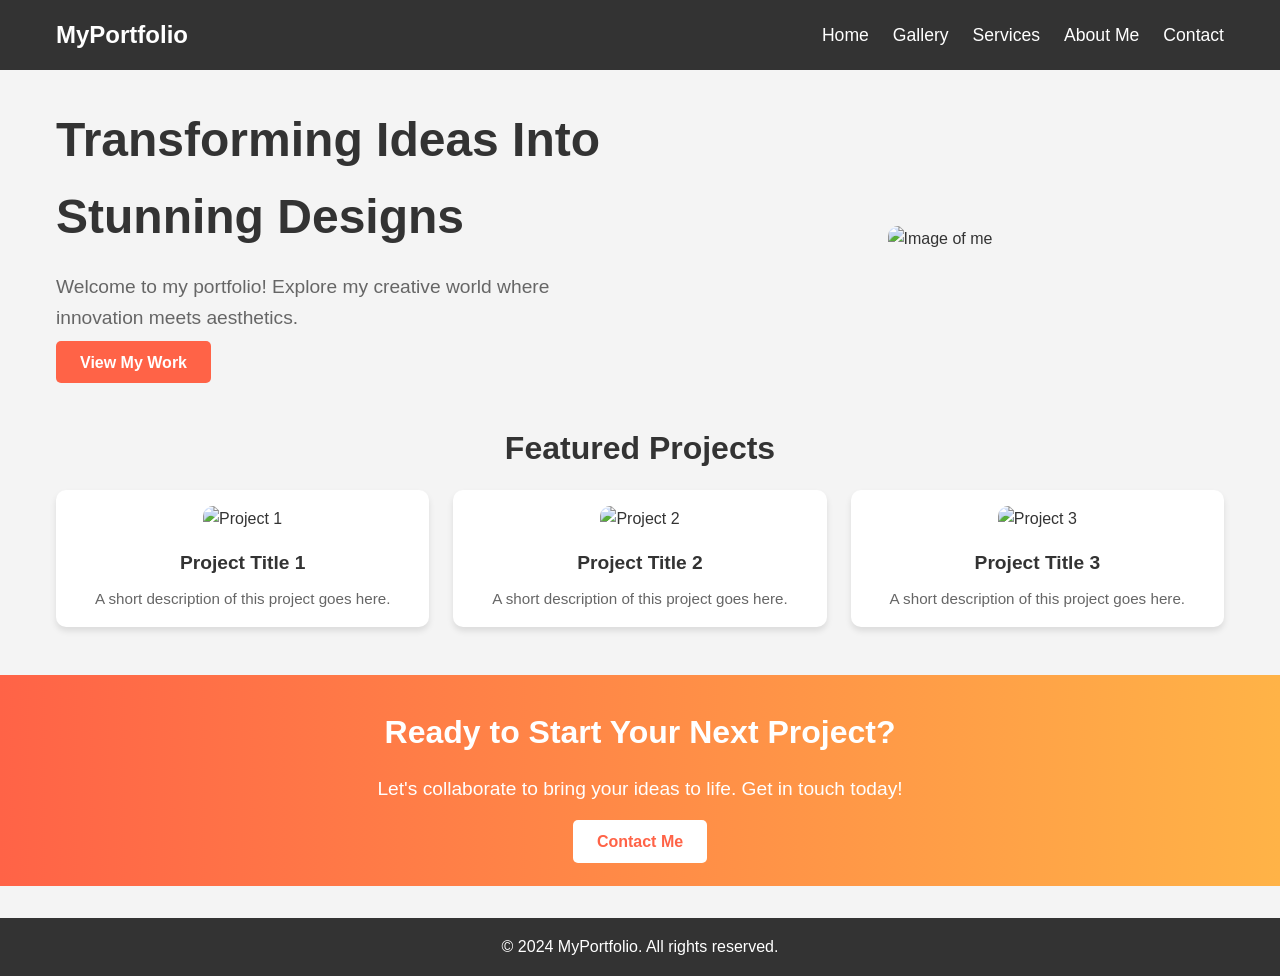
==== index.html @ 0ca89254 "Add files via upload" ====
<!DOCTYPE html>
<html lang="en">
<head>
    <meta charset="UTF-8">
    <meta name="viewport" content="width=device-width, initial-scale=1.0">
    <title></title>
    <link rel="stylesheet" href="css/styles.css">
</head>
<body>
    <!-- Header -->
    <header class="site-header">
        <nav class="navbar">
            <div class="logo">
                <a href="index.html">MyPortfolio</a>
            </div>
            <ul class="nav-links">
                <li><a href="index.html">Home</a></li>
                <li><a href="gallery.html">Gallery</a></li>
                <li><a href="services.html">Services</a></li>
                <li><a href="about.html">About Me</a></li>
                <li><a href="contact.html">Contact</a></li>
            </ul>
        </nav>
    </header>

    <!-- Hero Section -->
    <section class="hero">
        <div class="hero-text">
            <h1>Transforming Ideas Into Stunning Designs</h1>
            <p>Welcome to my portfolio! Explore my creative world where innovation meets aesthetics.</p>
            <a href="gallery.html" class="btn-primary">View My Work</a>
        </div>
        <div class="hero-image">
            <img src="hero-image.jpg" alt="Image of me" />
        </div>
    </section>

    <!-- Featured Projects -->
    <section class="featured-projects">
        <h2>Featured Projects</h2>
        <div class="project-grid">
            <div class="project-item">
                <img src="project1.jpg" alt="Project 1">
                <h3>Project Title 1</h3>
                <p>A short description of this project goes here.</p>
            </div>
            <div class="project-item">
                <img src="project2.jpg" alt="Project 2">
                <h3>Project Title 2</h3>
                <p>A short description of this project goes here.</p>
            </div>
            <div class="project-item">
                <img src="project3.jpg" alt="Project 3">
                <h3>Project Title 3</h3>
                <p>A short description of this project goes here.</p>
            </div>
        </div>
    </section>

    <!-- Call to Action -->
    <section class="call-to-action">
        <h2>Ready to Start Your Next Project?</h2>
        <p>Let's collaborate to bring your ideas to life. Get in touch today!</p>
        <a href="contact.html" class="btn-secondary">Contact Me</a>
    </section>

    <!-- Footer -->
    <footer>
        <p>&copy; 2024 MyPortfolio. All rights reserved.</p>
    </footer>
</body>
</html>
---- css/styles.css ----
/* General Reset */
* {
    margin: 0;
    padding: 0;
    box-sizing: border-box;
    font-family: 'Arial', sans-serif;
}

body {
    line-height: 1.6;
    color: #333;
    background-color: #f4f4f4;
}

/* Header */
.site-header {
    background: #333;
    color: white;
    padding: 1rem 0;
}

.navbar {
    display: flex;
    justify-content: space-between;
    align-items: center;
    max-width: 1200px;
    margin: 0 auto;
    padding: 0 1rem;
}

.navbar .logo a {
    color: white;
    text-decoration: none;
    font-size: 1.5rem;
    font-weight: bold;
}

.nav-links {
    list-style: none;
    display: flex;
    gap: 1.5rem;
}

.nav-links a {
    color: white;
    text-decoration: none;
    font-size: 1.1rem;
}

.nav-links a:hover {
    color: #ff6347;
}

/* Hero Section */
.hero {
    display: flex;
    align-items: center;
    justify-content: space-between;
    max-width: 1200px;
    margin: 2rem auto;
    padding: 0 1rem;
    gap: 2rem;
}

.hero-text {
    flex: 1;
}

.hero-text h1 {
    font-size: 3rem;
    color: #333;
}

.hero-text p {
    margin: 1rem 0;
    font-size: 1.2rem;
    color: #666;
}

.hero-text .btn-primary {
    padding: 0.8rem 1.5rem;
    background: #ff6347;
    color: white;
    text-decoration: none;
    border-radius: 5px;
    font-size: 1rem;
    font-weight: bold;
    transition: background 0.3s ease;
}

.hero-text .btn-primary:hover {
    background: #e55347;
}

.hero-image {
    flex: 1;
    text-align: center;
}

.hero-image img {
    max-width: 100%;
    border-radius: 10px;
}

/* Featured Projects */
.featured-projects {
    max-width: 1200px;
    margin: 3rem auto;
    text-align: center;
    padding: 0 1rem;
}

.featured-projects h2 {
    font-size: 2rem;
    color: #333;
    margin-bottom: 1rem;
}

.project-grid {
    display: grid;
    grid-template-columns: repeat(auto-fit, minmax(300px, 1fr));
    gap: 1.5rem;
}

.project-item {
    background: white;
    padding: 1rem;
    border-radius: 10px;
    box-shadow: 0 4px 6px rgba(0, 0, 0, 0.1);
    transition: transform 0.3s ease, box-shadow 0.3s ease;
}

.project-item img {
    width: 100%;
    border-radius: 10px;
}

.project-item h3 {
    margin: 1rem 0 0.5rem;
    font-size: 1.2rem;
    color: #333;
}

.project-item p {
    font-size: 0.95rem;
    color: #666;
}

.project-item:hover {
    transform: scale(1.05);
    box-shadow: 0 6px 12px rgba(0, 0, 0, 0.2);
}

/* Call to Action */
.call-to-action {
    text-align: center;
    background: linear-gradient(to right, #ff6347, #ffb347);
    padding: 2rem 1rem;
    color: white;
    margin: 3rem 0 0;
}

.call-to-action h2 {
    font-size: 2rem;
    margin-bottom: 1rem;
}

.call-to-action p {
    font-size: 1.2rem;
    margin-bottom: 1.5rem;
}

.call-to-action .btn-secondary {
    padding: 0.8rem 1.5rem;
    background: white;
    color: #ff6347;
    text-decoration: none;
    border-radius: 5px;
    font-size: 1rem;
    font-weight: bold;
    transition: background 0.3s ease, color 0.3s ease;
}

.call-to-action .btn-secondary:hover {
    background: #ff6347;
    color: white;
}

/* Footer */
footer {
    background: #333;
    color: white;
    text-align: center;
    padding: 1rem;
    margin-top: 2rem;
}
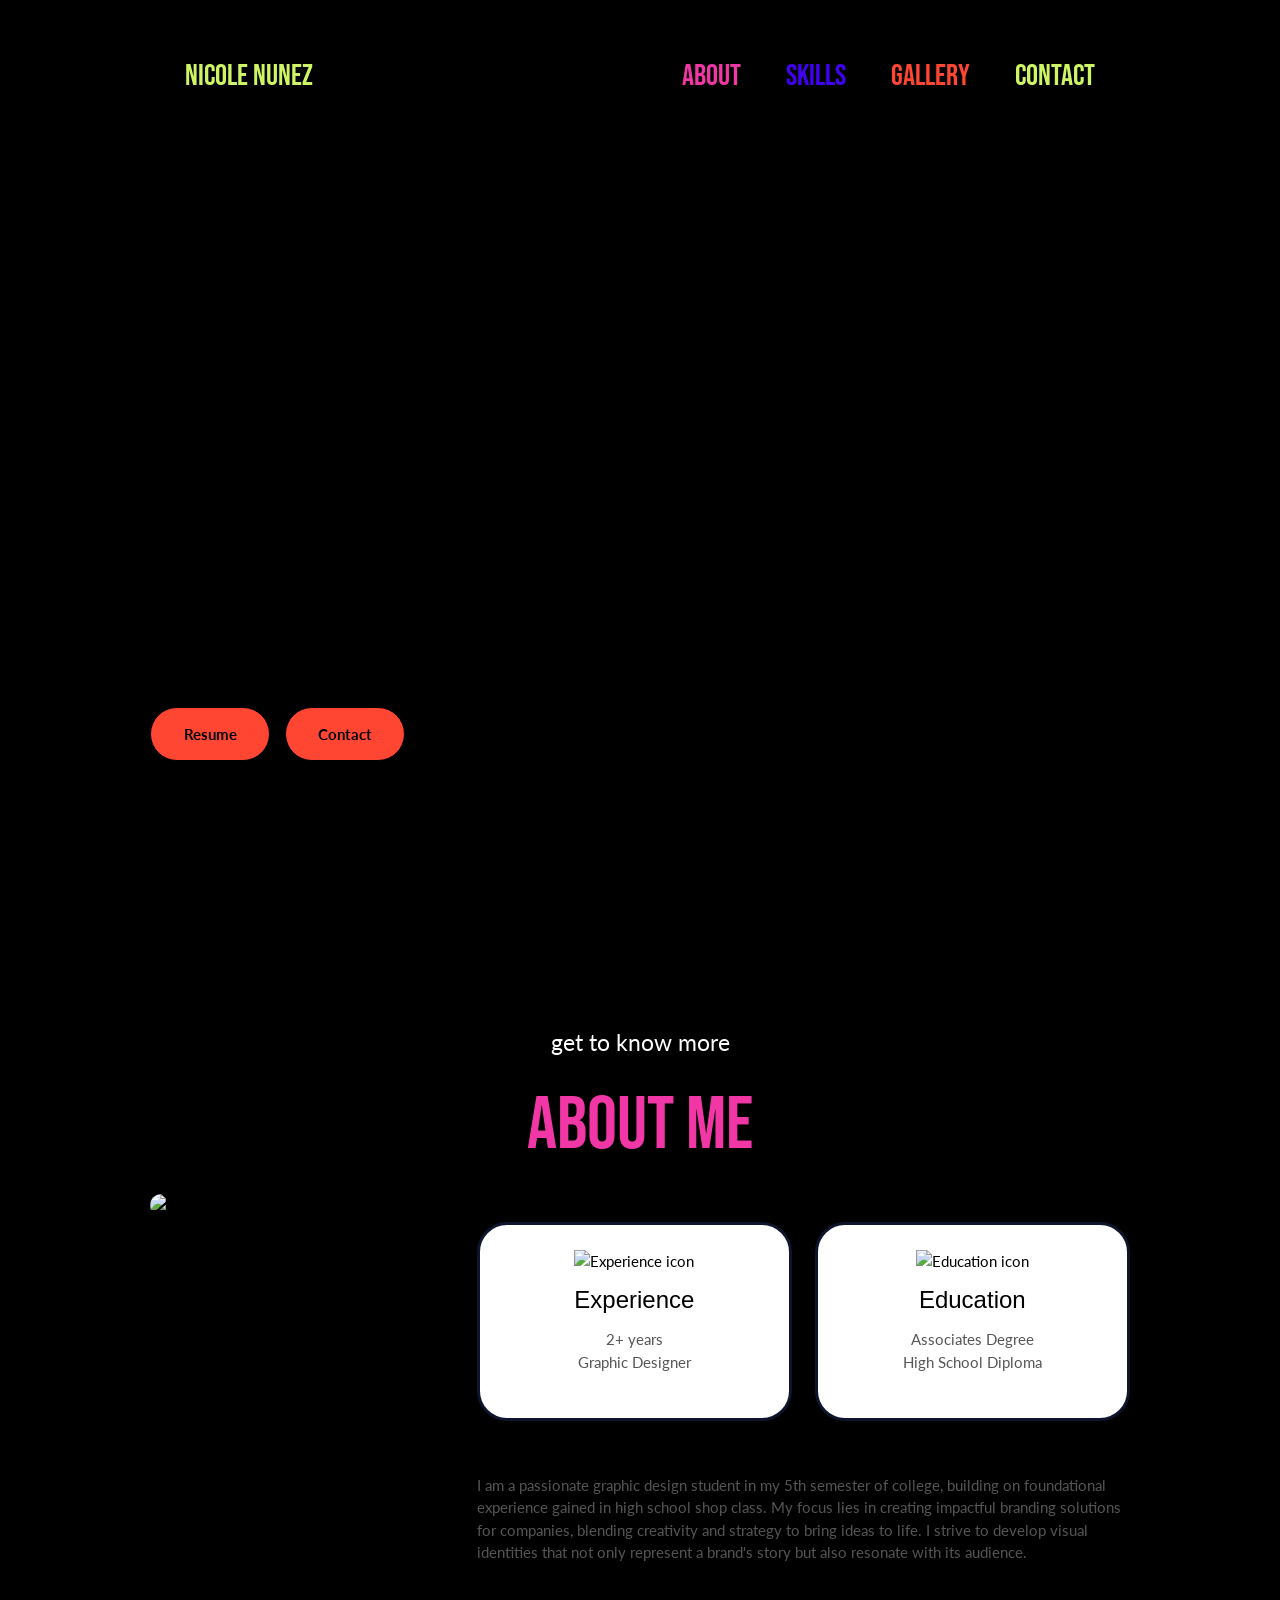
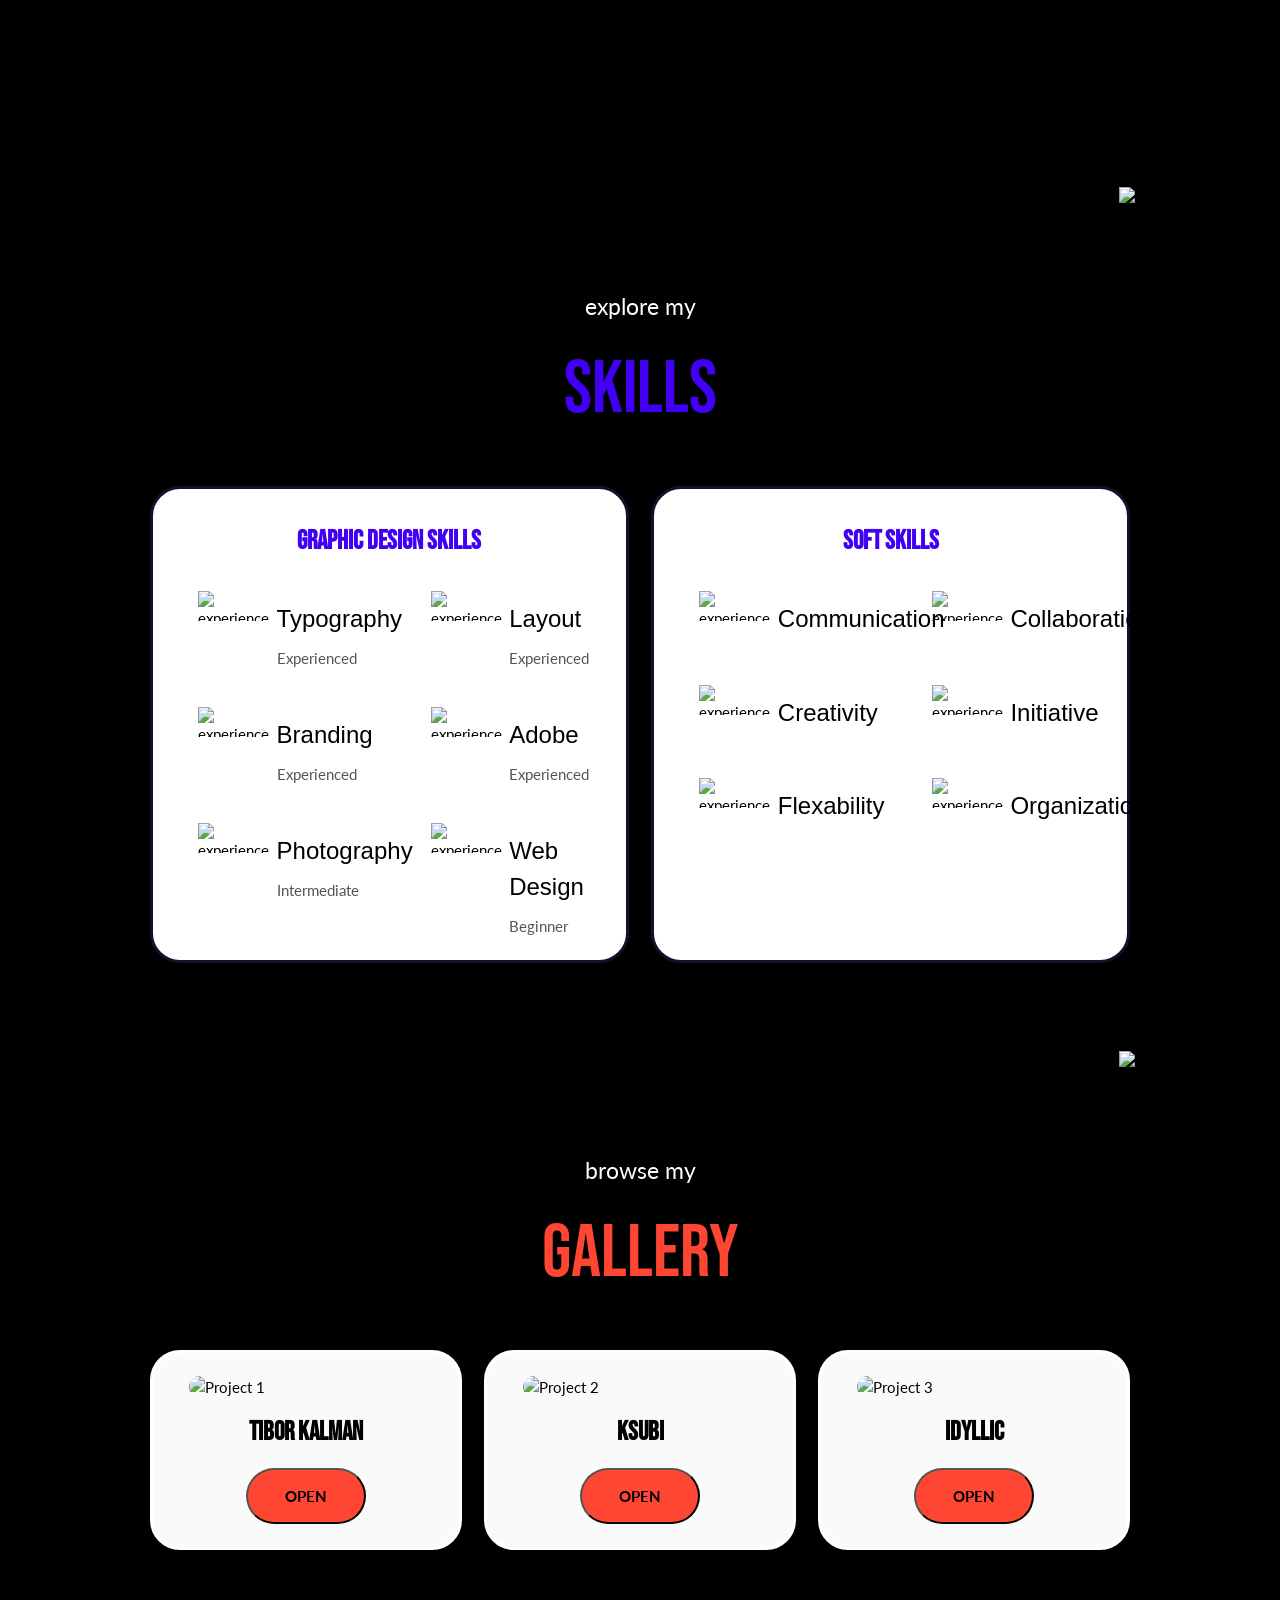
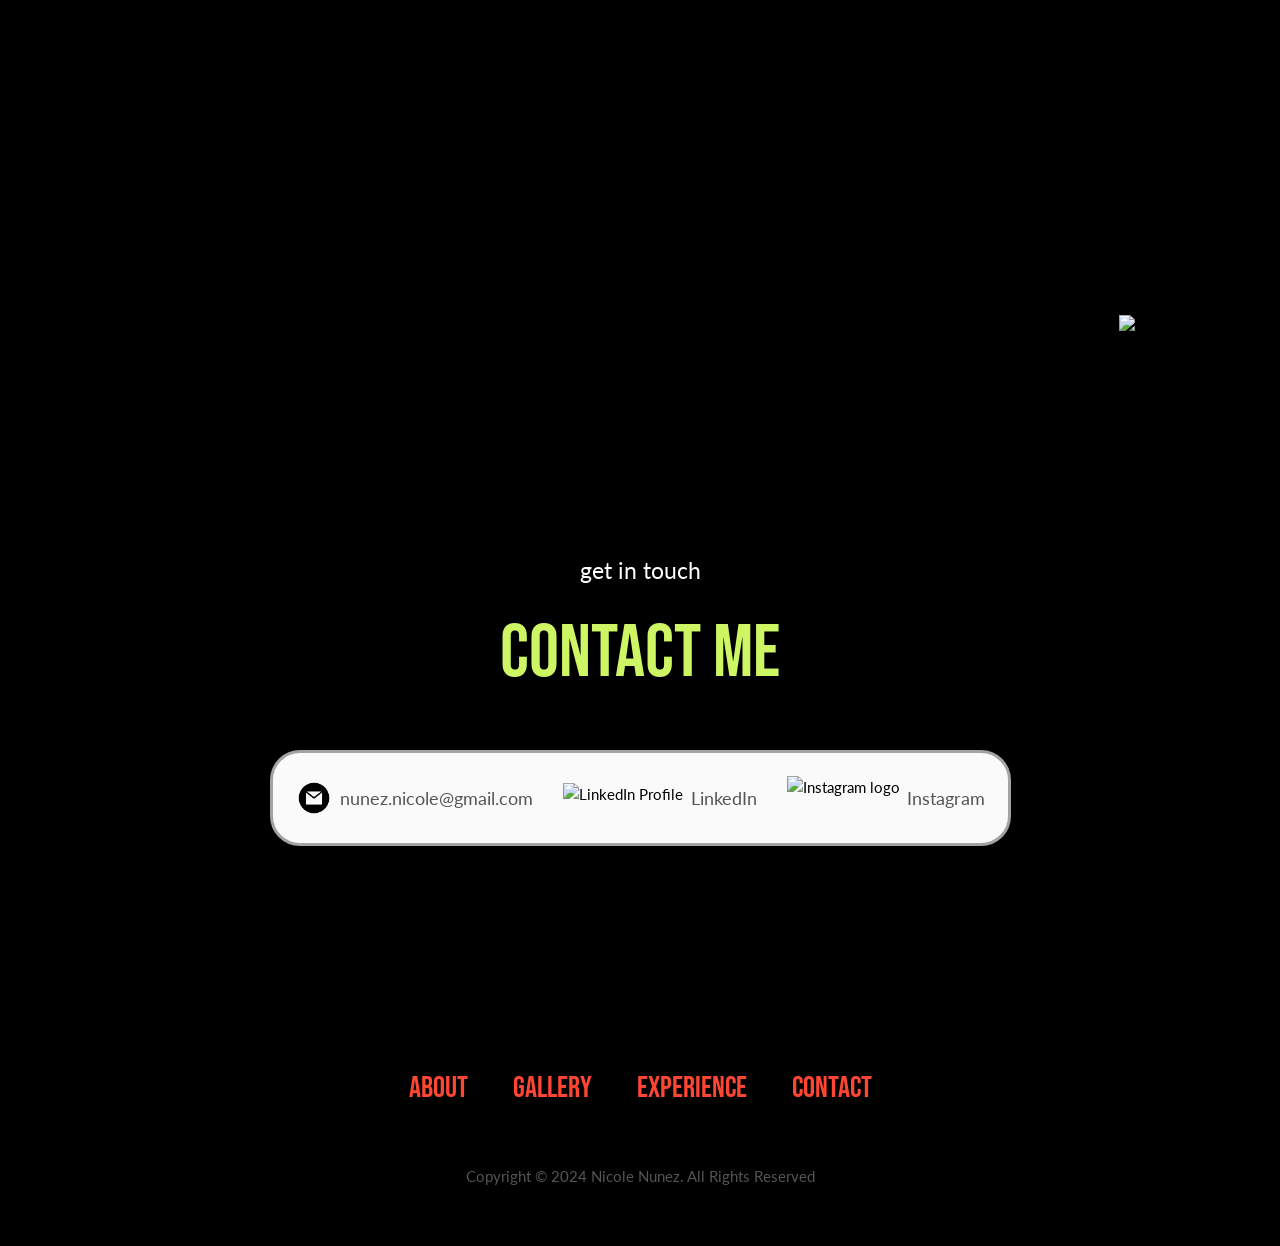
==== commit 381547c1: "Add files via upload" ====
--- a/index.html
+++ b/index.html
@@ -3,70 +3,251 @@
 <head>
     <meta charset="UTF-8">
     <meta name="viewport" content="width=device-width, initial-scale=1.0">
-    <title></title>
-    <link rel="stylesheet" href="css/styles.css">
+    <title>Nicole's Portfolio</title>
+    <link rel="stylesheet" href="https://www.w3schools.com/w3css/4/w3.css">
+    <link rel="stylesheet" href="style.css">
+    <link rel="stylesheet" href="mediaqueries.css">  
+ 
 </head>
 <body>
-    <!-- Header -->
-    <header class="site-header">
-        <nav class="navbar">
-            <div class="logo">
-                <a href="index.html">MyPortfolio</a>
-            </div>
+    <nav id="desktop-nav">
+        <div class="logo">NICOLE NUNEZ</div>
+        <div>
             <ul class="nav-links">
-                <li><a href="index.html">Home</a></li>
-                <li><a href="gallery.html">Gallery</a></li>
-                <li><a href="services.html">Services</a></li>
-                <li><a href="about.html">About Me</a></li>
-                <li><a href="contact.html">Contact</a></li>
+                <li><a href="#about" class="nav-about">ABOUT</a></li>
+                <li><a href="#experience" class="nav-experience">SKILLS</a></li>
+                <li><a href="#gallery" class="nav-gallery">GALLERY</a></li>
+                <li><a href="#contact" class="nav-contact">CONTACT</a></li> 
             </ul>
+        </div>
+    </nav>
+    <nav id="hamburger-nav">
+        <div class="logo">NICOLE NUNEZ</div>
+        <div class="hamburger-menu">
+            <div class="hamburger-icon" onclick="toggleMenu()">
+              <span></span>  
+              <span></span>
+              <span></span> 
+            </div>
+            <div class="menu-links">
+                <li><a href="#about" onclick="toggleMenu()">ABOUT</a></li>
+                <li><a href="#experience" onclick="toggleMenu()">SKILLS</a></li>
+                <li><a href="#allery" onclick="toggleMenu()">GALLERY</a></li>
+                <li><a href="#contact" onclick="toggleMenu()">CONTACT</a></li>   
+            </div>
+        </div>
+    </nav>
+    <section id="profile">
+        <div class="section__text">
+            <p class="section__text__p2"></p>
+            <div class="btn-container">
+                <button class="btn btn-color-2" onclick="window.open('./assets/resume.png')"> Resume </button>
+                <button class="btn btn-color-1" onclick="location.href='./#contact'"> Contact </button>
+            </div>
+        </div>
+    </section>
+    <section id="about" class="w3-row">
+        <p class="section__text__p1">get to know more</p>
+        <h1 class="about-title">About Me</h1>
+        <div class="section-container w3-col s12 m4 l4">
+            <div >
+                <img src="./assets/profile-pic.png" alt="About Picture" class="about-pic w3-image">
+            </div>
+        </div>
+        <div class="about-details-container w3-col s12 m8 l8">
+            <div class="about-containers">
+                <div class="details-container">
+                    <img src="./assets/experience.png" alt="Experience icon" class="icon">
+                    <h3>Experience</h3>
+                    <p>2+ years <br>Graphic Designer</p>
+                </div>
+                <div class="details-container">
+                    <img src="./assets/education.png" alt="Education icon" class="icon">
+                    <h3>Education</h3>
+                    <p>Associates Degree<br>High School Diploma</p>
+                </div>
+            </div>
+            <div class="text-container">
+                <p>I am a passionate graphic design student in my 5th semester of college, building on foundational experience gained in high school shop class. My focus lies in creating impactful branding solutions for companies, blending creativity and strategy to bring ideas to life. I strive to develop visual identities that not only represent a brand's story but also resonate with its audience.</p>
+            </div>
+        </div>
+        <img src="./assets/arrow.png" alt="arrow icon" class="icon arrow" title="Go to Experience Section" onclick="location.href='#experience'">
+    </section>    
+    <section id="experience">
+        <p class="section__text__p1">explore my</p>
+        <h1 class="experience-title">SKILLS</h1>
+        <div class="experience-details-container">
+            <div class="about-containers">
+                <div class="details-container">
+                    <h2 class="experience-sub-title">GRAPHIC DESIGN SKILLS</h2>
+                    <div class="article-container">
+                        <article>
+                            <img src="assets/checkmark.png" alt="experience icon" class="icon">
+                            <div>
+                                <h3>Typography</h3>
+                                <p>Experienced</p>
+                            </div>
+                        </article>
+                        <article>
+                            <img src="assets/checkmark.png" alt="experience icon" class="icon">
+                            <div>
+                                <h3>Layout</h3>
+                                <p>Experienced</p>
+                            </div>
+                        </article>
+                        <article>
+                            <img src="assets/checkmark.png" alt="experience icon" class="icon">
+                            <div>
+                                <h3>Branding</h3>
+                                <p>Experienced</p>
+                            </div>
+                        </article>
+                        <article>
+                            <img src="assets/checkmark.png" alt="experience icon" class="icon">
+                            <div>
+                                <h3>Adobe</h3>
+                                <p>Experienced</p>
+                            </div>
+                        </article>
+                        <article>
+                            <img src="assets/checkmark.png" alt="experience icon" class="icon">
+                            <div>
+                                <h3>Photography</h3>
+                                <p>Intermediate</p>
+                            </div>
+                        </article>
+                        <article>
+                            <img src="assets/checkmark.png" alt="experience icon" class="icon">
+                            <div>
+                                <h3>Web Design</h3>
+                                <p>Beginner</p>
+                            </div>
+                        </article>
+                    </div>
+                </div>
+                <div class="details-container">
+                    <h2 class="experience-sub-title">SOFT SKILLS</h2>
+                    <div class="article-container">
+                        <article>
+                            <img src="assets/checkmark.png" alt="experience icon" class="icon">
+                            <div>
+                                <h3>Communication</h3>
+                            </div>
+                        </article>
+                        <article>
+                            <img src="assets/checkmark.png" alt="experience icon" class="icon">
+                            <div>
+                                <h3>Collaboration</h3>
+                              
+                            </div>
+                        </article>
+                        <article>
+                            <img src="assets/checkmark.png" alt="experience icon" class="icon">
+                            <div>
+                                <h3>Creativity</h3>
+                                
+                            </div>
+                        </article>
+                        <article>
+                            <img src="assets/checkmark.png" alt="experience icon" class="icon">
+                            <div>
+                                <h3>Initiative</h3>
+                                
+                            </div>
+                        </article>
+                        <article>
+                            <img src="assets/checkmark.png" alt="experience icon" class="icon">
+                            <div>
+                                <h3>Flexability</h3>
+                                
+                            </div>
+                        </article>
+                        <article>
+                            <img src="assets/checkmark.png" alt="experience icon" class="icon">
+                            <div>
+                                <h3>Organization</h3>
+                               
+                            </div>
+                        </article>
+                    </div>
+                </div>
+            </div>
+        </div>
+        <img src="./assets/arrow.png" alt="arrow icon" class="icon arrow" onclick="location.href='#gallery'">
+    </section>
+    <section id="gallery">
+        <p class="section__text__p1">browse my</p>
+        <h1 class="gallery-title">Gallery</h1>
+        <div class="experience-details-container">
+            <div class="about-containers">
+            <div class="details-container color-container">
+                <div class="article-container">
+                    <img src="./assets/project-1.png" alt="Project 1" class="project-img">
+                </div>
+                <h2 class="experience-sub-title project-title">Tibor Kalman</h2>
+                <div class="btn-container">
+                    <button class="project-btn" onclick="window.open('./assets/portfolio-1.pdf')">OPEN</button>
+                    
+                </div>
+            </div>
+            <div class="details-container color-container">
+                <div class="article-container">
+                    <img src="./assets/project-2.png" alt="Project 2" class="project-img">
+                </div>
+                <h2 class="experience-sub-title project-title">KSUBI</h2>
+                <div class="btn-container">
+                    <button class="project-btn" onclick="location.href='./assets/portfolio-2.pdf'">
+                        OPEN
+                    </button>                  
+                </div>
+            </div>
+            <div class="details-container color-container">
+                <div class="article-container">
+                    <img src="./assets/project-3.png" alt="Project 3" class="project-img">
+                </div>
+                <h2 class="experience-sub-title project-title">idyllic</h2>
+                <div class="btn-container">
+                    <button class="project-btn" onclick="location.href='.assets/portfolio-3.pdf'">
+                        OPEN
+                    </button>
+                </div>
+            </div>
+        </div>
+        </div>
+        <img src="./assets/arrow.png" alt="arrow icon" class="icon arrow" onclick="location.href='#contact'">
+    </section>
+    <section id="contact">
+        <p class="section__text__p1">get in touch</p>
+        <h1 class="contact-title">Contact Me</h1>
+        <div class="contact-info-upper-container">
+            <div class="contact-info-container">
+                <img src="./assets/email.png" alt="email icon" class="icon contact-icon email-icon" onclick="location.href='https:/gmail.com'"/>
+                <p><a href="mailto:examplemail@gmail.com"></a>nunez.nicole@gmail.com</p>
+            </div>
+            <div class="contact-info-container">
+                <img src="./assets/linkedin.png" alt="LinkedIn Profile"
+                class="icon" onclick="location.href='https:/linkedin.com'"/>
+                <p><a href="https://www.linkedin.com"></a>LinkedIn</p>
+            </div>
+            <div class="contact-info-container">
+                <img src="./assets/instagram-logo.png" alt="Instagram logo " 
+                class="instagram-logo" onclick="location.href='https:/instagram.com'"/>
+                <p><a href="https://www.instagram.com"></a>Instagram</p>
+        </div>
+    </section>
+    <footer>
+        <nav>
+            <div class="nav-links-container">
+                <ul class="nav-links">
+                    <li><a href="#about">About</a></li>
+                    <li><a href="#gallery">Gallery</a></li>
+                    <li><a href="#experience">Experience</a></li>
+                    <li><a href="#contact">Contact</a></li> 
+                </ul>
+            </div>
         </nav>
-    </header>
-
-    <!-- Hero Section -->
-    <section class="hero">
-        <div class="hero-text">
-            <h1>Transforming Ideas Into Stunning Designs</h1>
-            <p>Welcome to my portfolio! Explore my creative world where innovation meets aesthetics.</p>
-            <a href="gallery.html" class="btn-primary">View My Work</a>
-        </div>
-        <div class="hero-image">
-            <img src="hero-image.jpg" alt="Image of me" />
-        </div>
-    </section>
-
-    <!-- Featured Projects -->
-    <section class="featured-projects">
-        <h2>Featured Projects</h2>
-        <div class="project-grid">
-            <div class="project-item">
-                <img src="project1.jpg" alt="Project 1">
-                <h3>Project Title 1</h3>
-                <p>A short description of this project goes here.</p>
-            </div>
-            <div class="project-item">
-                <img src="project2.jpg" alt="Project 2">
-                <h3>Project Title 2</h3>
-                <p>A short description of this project goes here.</p>
-            </div>
-            <div class="project-item">
-                <img src="project3.jpg" alt="Project 3">
-                <h3>Project Title 3</h3>
-                <p>A short description of this project goes here.</p>
-            </div>
-        </div>
-    </section>
-
-    <!-- Call to Action -->
-    <section class="call-to-action">
-        <h2>Ready to Start Your Next Project?</h2>
-        <p>Let's collaborate to bring your ideas to life. Get in touch today!</p>
-        <a href="contact.html" class="btn-secondary">Contact Me</a>
-    </section>
-
-    <!-- Footer -->
-    <footer>
-        <p>&copy; 2024 MyPortfolio. All rights reserved.</p>
+        <p>Copyright &#169; 2024 Nicole Nunez. All Rights Reserved</p>
     </footer>
+    <script src="script.js"></script>
 </body>
-</html>
+</html> 
--- a/style.css
+++ b/style.css
@@ -0,0 +1,516 @@
+/* general */
+
+
+@import url('https://fonts.googleapis.com/css2?family=Lato:ital,wght@0,100;0,300;0,400;0,700;1,100&display=swap');
+@import url('https://fonts.googleapis.com/css2?family=Bebas+Neue&display=swap');
+
+
+* {
+    margin: 0;
+    padding: 0;
+}
+
+body {
+    font-family: "Lato", sans-serif;
+    background-color: black; /* Sets the background to black */
+    color: rgb(0, 0, 0);
+    margin: 0; /* Removes default browser margins */
+}
+
+html {
+    scroll-behavior: smooth;
+}
+
+p {
+    color: rgb(85, 85, 85);
+}
+
+/* transition */
+
+a, .btn {
+    transition: all 300ms ease;
+}
+
+/* desktop nav */
+
+nav, 
+.nav-links {
+display: flex;
+}
+
+nav {
+    border: none; 
+    background-color: black;
+    padding: 0px;         
+    margin: 0px;              
+    justify-content: space-around;
+    align-items: center;
+    height: 17vh
+}
+
+.nav-links {
+    gap: 3rem;
+    list-style: none;
+    font-size: 2rem;
+    font-family: "Bebas Neue", sans-serif;
+}
+
+a {
+    color: rgb(255, 70, 50);
+    text-decoration: none;
+    text-decoration-color: white;
+}
+
+.nav-about {
+    color: rgb(240, 55, 165);
+}
+
+.nav-experience {
+    color:rgb(65, 0, 245);
+}
+
+.nav-gallery {
+    color:rgb(255, 70, 50);
+}
+
+.nav-contact {
+    color: rgb(205, 245, 100);
+}
+
+a:hover {
+    color: rgb(255, 70, 50);
+    text-decoration: underline;
+    text-underline-offset: 1rem;
+    text-decoration-color: rgb(255, 70, 50);
+}
+
+.logo {
+    font-size: 2rem;
+    font-family: "Bebas Neue", sans-serif;
+    color: rgb(205, 245, 100);
+}
+
+.logo:hover {
+    cursor: default;
+}
+
+/* hamburger */
+
+#hamburger-nav {
+    display: none;
+}
+
+.hamburger-menu {
+    position: relative;
+    display: inline-block;
+}
+
+.hamburger-icon {
+    display: flex;
+    flex-direction: column;
+    justify-content: space-between;
+    height: 24px;
+    width: 30px;
+    cursor: pointer;
+}
+
+.hamburger-icon span {
+    width: 100%;
+    height: 2px;
+    background-color:rgb(255, 255, 255);
+    transition: all 0.3 ease-in-out;
+    color:#ffffff;
+}
+
+.menu-links {
+    position: absolute;
+    top: 100%;
+    right: 0;
+    background-color: white ;
+    width: fit-content;
+    max-height: 0;
+    overflow: hidden;
+    transition: all 0.3 ease-in-out;
+}
+
+.menu-links a {
+   display: block;
+   padding: 10px;
+   text-align: center;
+   font-size: 1.5rem;
+   color:rgb(255, 255, 255);
+   text-decoration: none;
+   transition: all 0.3 ease-in-out;
+}
+
+.menu-links li {
+    list-style: none;
+}
+
+.menu-links.open {
+     max-height: 300px;
+}
+
+.hamburger-icon.open span:first-child {
+    transform: rotate(45deg) translate(10px, 5px);
+}
+
+.hamburger-icon.open span:nth-child(2) {
+    opacity: 0;
+}
+
+.hamburger-icon.open span:last-child {
+    transform: rotate(-45deg) translate(10px, -5px);
+}
+
+.hamburger-icon span:first-child {
+    transform: none;
+}
+
+.hamburger-icon span:first-child {
+    opacity: 1;
+}
+
+.hamburger-icon span:first-child {
+    transform: none;
+}
+
+/* sections */
+
+section {
+    padding-top: 4vh;
+    height: 96vh;
+    margin: 0 10rem;
+    box-sizing: border-box;
+    min-height: fit-content;
+}
+
+.section container {
+    display: flex;
+}
+
+/* profile section */
+
+#profile {
+    position: relative;
+    display: flex;
+    align-items: center;
+    justify-content: space-between;
+    gap: 2rem;
+    padding: 0;
+    background-image: url('./assets/background.png'); 
+    background-size: cover; 
+    background-position: center; 
+    background-repeat: no-repeat; 
+    
+}
+
+.section__pic-container{
+    display: flex;
+    height: 400px;
+    width: 400px;
+    margin: auto 0;
+}
+
+.section__text {
+    align-self: center;
+    text-align: center;
+}
+
+.section__text p {
+    font-weight: 700;
+}
+
+.section__text__p1 {
+   text-align: center;
+   font-size: 1.5rem;
+   color: #ffffff;
+}
+
+
+.section__text__p2{
+    font-size: 1.75rem;
+    margin-bottom: 1rem;
+}
+
+.title {
+    font-size: 5rem;
+    text-align: center;
+    font-family: "Bebas Neue", sans-serif;
+    color: rgb(255, 255, 255)
+}
+
+#socials-container {
+    display: flex;
+    justify-content: center;
+    margin-top: 1rem;
+    gap: 1rem;
+}
+
+
+/* icons */
+
+.icon {
+    cursor: pointer;
+    height: 2rem;
+}
+
+.instagram-logo {
+    height: 3rem;
+    display: flex;
+}
+
+
+/* buttons */
+
+.btn-container{
+    display: inline-flex;
+    justify-content: center;
+    gap: 1rem;
+}
+
+.btn {
+    font-weight: 700;
+    transition: all 300ms ease;
+    padding: 1rem;
+    width: 8rem;
+    border-radius: 2rem;
+    margin-top: 400px;
+    right: 30px
+}
+
+.btn-color-1, .btn-color-2 {
+    border: rgb(0, 0, 0) 0.1rem solid;
+}
+.btn-color-1:hover, .btn-color-2:hover {
+    cursor: pointer;
+}
+.btn-color-1 {
+    background: rgb(255, 70, 50);
+    color: rgb(0, 0, 0);
+}
+.btn-color-2:hover {
+    background: rgb(205, 245, 100)
+}
+.btn-color-1:hover {
+    background: rgb(205, 245, 100)
+}
+
+.btn-color-2 {
+    background: rgb(255, 70, 50);
+}
+
+.btn-color-2:hover {
+    border: rgb(255, 255, 255) 0.1rem solid;
+}
+
+.btn-container{
+    gap: 1rem;
+}
+/* about section */
+
+#about {
+    position: relative;
+}
+
+.about-title {
+    font-size: 5rem;
+    text-align: center;
+    font-family: "Bebas Neue", sans-serif;
+    color: rgb(240, 55, 165)
+}
+
+.about-containers {
+    gap: 2rem;
+    margin-bottom: 2rem;
+    margin-top: 2rem;
+}
+
+.about-details-container {
+    justify-content: center;
+    flex-direction: column;
+}
+
+.about-containers, .about-details-container {
+    display: flex;
+    flex-wrap: wrap;
+    gap: 1.5rem;
+}
+
+.about-pic {
+    border-radius: 2rem;
+}
+
+.arrow {
+    position: absolute;
+    right: -5rem; 
+    bottom: 2.5rem;
+}
+
+.details-container {
+    padding: 1.5rem;
+    flex: 1;
+    background: white;
+    border-radius: 2rem;
+    border: rgb(163, 163, 163) 0.2rem solid;
+    border-color: #0d142b;
+    text-align: center;
+}
+
+.section-container {
+    gap: 4rem;
+    height: 80%;
+}
+
+/* .section__pic-container {
+    width: 350px; 
+    height: 350px;
+    margin: auto 0;
+} */
+
+
+/* experience section */
+
+#experience {
+    position: relative;
+}
+
+.experience-title {
+    font-size: 5rem;
+    text-align: center;
+    font-family: "Bebas Neue", sans-serif;
+    color:rgb(65, 0, 245);
+}
+
+.experience-sub-title {
+    font-family: "Bebas Neue", sans-serif;
+    color: rgb(65, 0, 245);
+    font-weight: 700;
+    font-size: 1.75rem;
+    margin-bottom: 2rem;
+}
+
+.experience-details-container{ 
+    display: flex;
+    justify-content: center;
+    flex-direction: column;
+    
+}
+
+.article-container {
+    display: flex;
+    text-align: initial;
+    flex-wrap: wrap;
+    flex-direction: row;
+    gap: 2.5rem;
+    justify-content: space-around;
+    border-color: rgb(65, 0, 245);
+}
+
+article {
+    display: flex;
+    width: 10rem;
+    justify-content: space-around;
+    gap: 0.5rem;
+}
+
+article.icon {
+    cursor: default;
+}
+
+/* gallery sections */
+
+#gallery {
+    position: relative;
+}
+
+.gallery-title {
+    font-size: 5rem;
+    text-align: center;
+    font-family: "Bebas Neue", sans-serif;
+    color:rgb(255, 70, 50)
+}
+
+.color-container {
+    border-color: rgb(255, 255, 255);
+    background:rgb(250, 250, 250);
+}
+
+.project-img {
+    border-radius: 2rem;
+    width: 90%;
+    height: 90%;
+}
+
+.project-title {
+    margin: 1rem;
+    color:black;
+}
+
+.project-btn {
+    font-weight: 700;
+    transition: all 300ms ease;
+    padding: 1rem;
+    width: 8rem;
+    border-radius: 2rem;
+    color: rgb(0, 0, 0);
+    background-color: rgb(255, 70, 50);
+}
+
+/* contact page */
+
+#contact {
+    display: flex;
+    justify-content: center;
+    flex-direction: column;
+    height: 70vh;
+}
+.contact-title {
+    font-size: 5rem;
+    text-align: center;
+    font-family: "Bebas Neue", sans-serif;
+    color:rgb(205, 245, 100)
+}
+
+
+.contact-info-upper-container {
+    display: flex;
+    justify-content: center;
+    border-radius: 2rem;
+    border: rgb(53, 53, 53) 0.2rem solid;
+    border-color: rgb(163, 163, 163);
+    background: rgb(250, 250, 250);
+    margin: 2rem auto;
+    padding: 0.5rem;
+}
+
+.contact-info-container {
+    display: flex;
+    align-items: center;
+    justify-content: center;
+    gap: 0.5rem;
+    margin: 1rem;
+}
+
+.contact-info-container p {
+    font-size: larger;
+}
+
+.contact-icon {
+    cursor: default;
+}
+
+.email-icon {
+    height: 2.5rem;
+}
+
+/* footer section */
+
+footer {
+    height: 26vh;
+    margin: 0 1rem;
+}
+
+footer p {
+    text-align: center;
+}
--- a/mediaqueries.css
+++ b/mediaqueries.css
@@ -0,0 +1,94 @@
+@media screen and (max-width: 1400px) {
+    #profile {
+        height: 83vh;
+        margin-bottom: 6rem; 
+    }
+    .about-containers {
+        flex-wrap: wrap;
+    }
+}
+
+
+@media screen and (max-width: 1200px) {
+    #desktop-nav {
+        display: none ;
+    }
+    #hamburger-nav {
+        display: flex;
+    }  
+    #experience, .experience-details-container {
+        margin-top: 2rem;
+    }  
+    #profile, .section-container {
+        display: block;
+    }
+    .arrow {
+        display: none;
+    }
+    section, .section-container {
+        height: fit-content;
+    }
+    section {
+        margin: 0 5%
+    }
+    .section__pic-container {
+        width: 275px;
+        height: 275px;
+        margin: 0 auto 2rem;
+    }
+    .about-containers {
+        margin-top: 0;
+    }
+}
+
+@media screen and (max-width: 600px) {
+    #contact, footer {
+        height: 40vh;
+    }
+    #profile {
+        height: 83vh;
+        margin-bottom: 0;
+    }
+    article {
+        font-size: 1rem;
+    }
+     footer nav {
+        height: fit-content;
+        margin-bottom: 2rem;
+     }
+     .about-containers, .contact-info-upper-container, .btn-container {
+        flex-wrap: wrap;
+     }
+     .contact-info-container {
+        margin: 0;
+     }
+     .contact-info-container p, .nav-links {
+        font-size: 1.5rem;
+     }
+     .experience-sub-title {
+        font-size: 1.25rem;
+     }
+     .logo {
+        font-size: 1.5rem;
+     }
+     .nav-links {
+        flex-direction: column;
+        gap: 0.5rem;
+        text-align: center;
+     }
+     .section__pic-container {
+        width: auto;
+        height: 46vh;
+        justify-content: center;
+     }
+     .section__text__p2 {
+        font-size: 1.25rem;
+     }
+     .title {
+        font-size: 2rem;
+     }
+     .text-container {
+        text-align: justify;
+     }
+}
+
